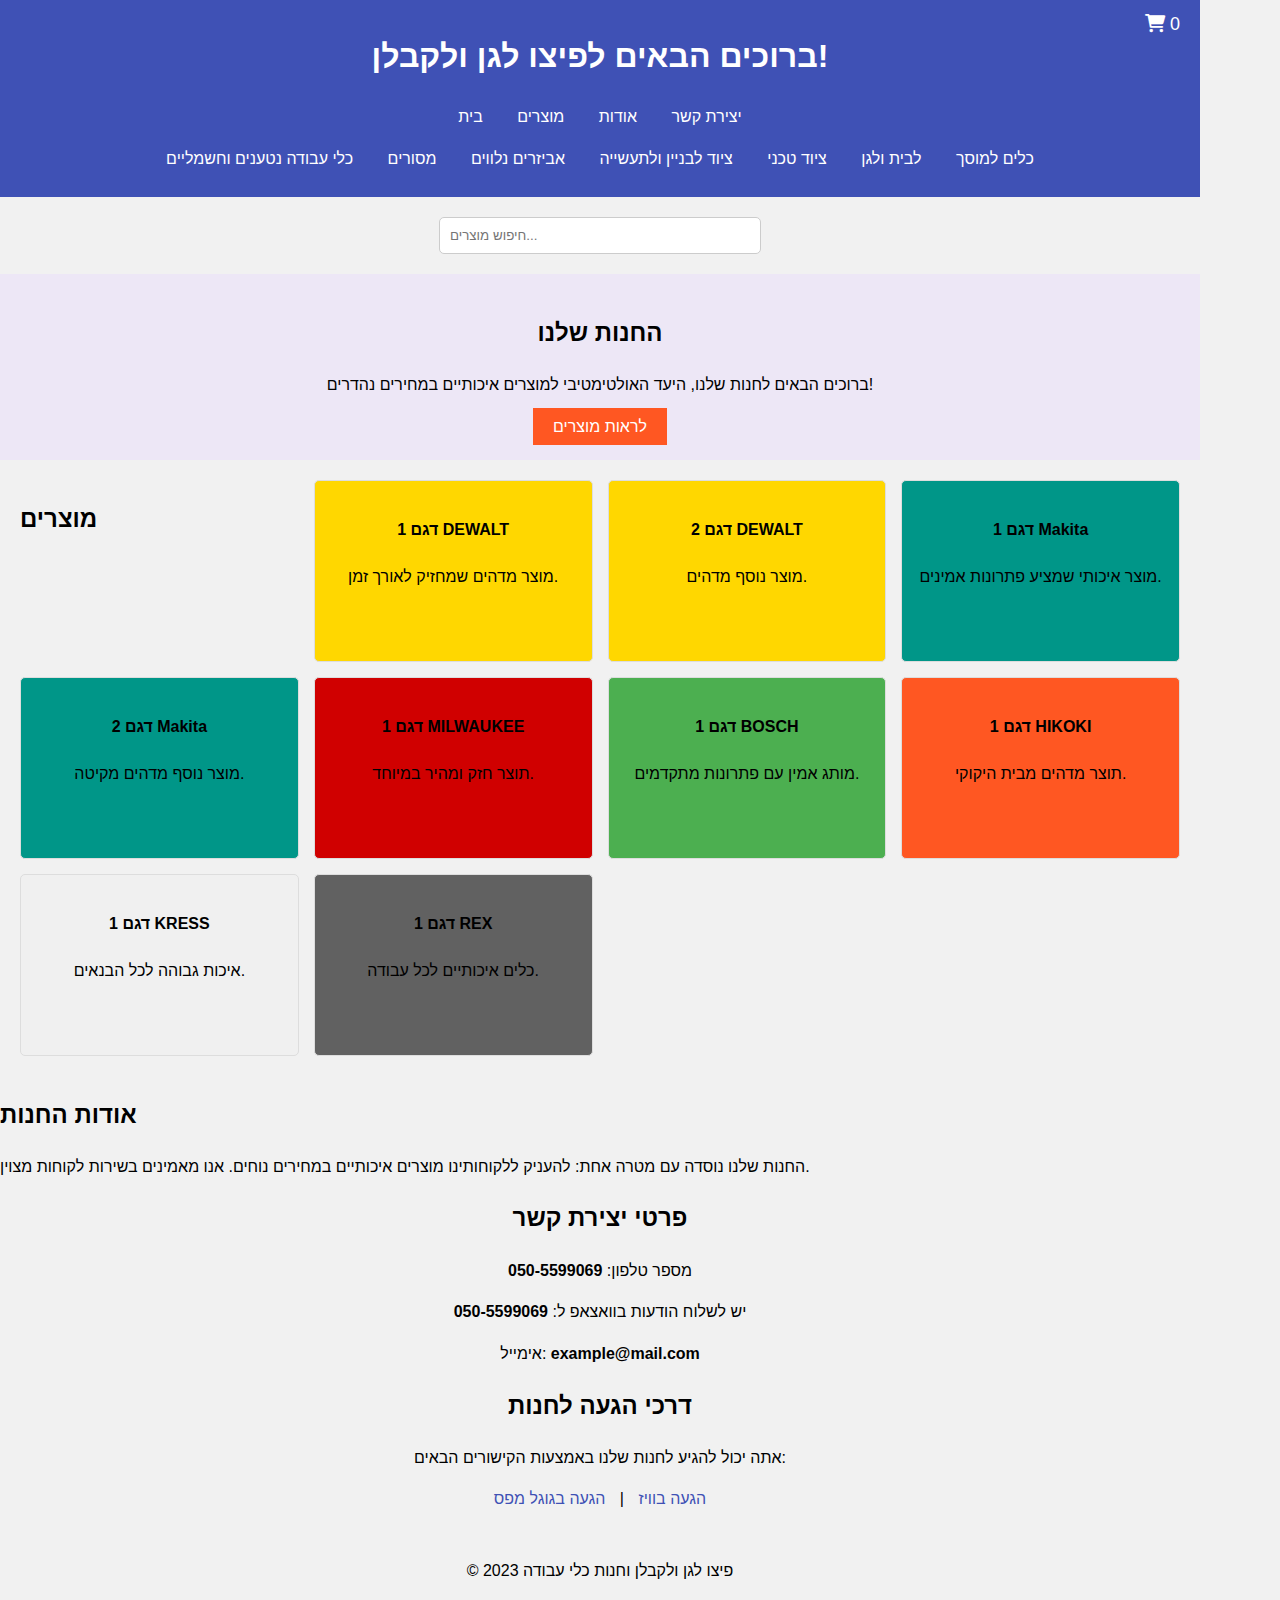
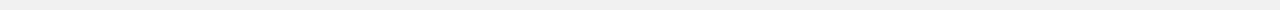
==== index.html @ a5f1314d "Update index.html" ====
<!DOCTYPE html>
<html lang="he">
<head>
    <meta charset="UTF-8">
    <meta http-equiv="X-UA-Compatible" content="IE=edge">
    <meta name="viewport" content="width=device-width, initial-scale=1.0">
    <title>חנות כלי עבודה ופיצו לגן ולקבלן</title>
    <link rel="stylesheet" href="https://cdnjs.cloudflare.com/ajax/libs/font-awesome/6.0.0-beta3/css/all.min.css"> 
    <style>
        body {
            font-family: Arial, sans-serif;
            line-height: 1.6;
            margin: 0;
            padding: 0;
            display: flex;
            flex-direction: column;
            justify-content: center; 
            background-color: #f1f1f1; 
        }

        #container {
            max-width: 1200px; 
            width: 100%;
        }

        header {
            background: #3F51B5; 
            color: white;
            padding: 10px 0;
            text-align: center;
            position: relative; 
        }

        .cart {
            position: absolute; 
            right: 20px; 
            top: 10px; 
            color: white;
        }

        .cart a {
            color: white;
            text-decoration: none;
            font-size: 18px; /* גודל הטקסט */
        }

        nav ul {
            list-style: none;
            padding: 0;
            text-align: center;
        }

        nav ul li {
            display: inline;
            margin: 0 15px;
        }

        nav a {
            color: white;
            text-decoration: none;
        }

        .hero {
            background: #EDE7F6; 
            padding: 20px 0;
            text-align: center;
        }

        .btn {
            background: #FF5722; 
            color: white;
            padding: 10px 20px;
            border: none;
            cursor: pointer;
            text-decoration: none;
        }

        .btn:hover {
            background: #FF8A65; 
        }

        #search {
            margin: 20px 0;
            text-align: center;
        }

        #search input {
            padding: 10px;
            width: 300px;
            border: 1px solid #ccc;
            border-radius: 5px;
        }

        #products {
            display: grid;
            grid-template-columns: repeat(auto-fill, minmax(250px, 1fr));
            gap: 15px; 
            padding: 20px; 
        }

        .product {
            border: 1px solid #DDD;
            border-radius: 5px;
            padding: 15px;
            text-align: center;
            transition: transform 0.3s;
            cursor: pointer; 
            height: 150px; /* גובה קבוע לחלוניות */
            background-color: #FFFFFF; /* צבע רקע חלונית */
        }

        /* צבעי רקע מותאמים לכל מותג */
        .brand-dewalt { background-color: #FFD700; }
        .brand-makita { background-color: #009688; }
        .brand-milwaukee { background-color: #D00000; }
        .brand-bosch { background-color: #4CAF50; }
        .brand-hikoki { background-color: #FF5722; }
        .brand-kress { background-color: #F0F0F0; }
        .brand-rex { background-color: #616161; }

        .product:hover {
            transform: scale(1.05); /* אפקט צמיחה */
        }

        footer {
            text-align: center;
            padding: 10px 0;
        }

        .contact-info {
            margin: 20px 0;
            text-align: center;
        }

        .directions {
            margin: 20px 0;
            text-align: center;
        }

        .directions a {
            color: #3F51B5; /* צבע קישור */
            text-decoration: none;
            margin: 0 10px;
        }

        .directions a:hover {
            text-decoration: underline; /* קו תחתון בעת ריחוף */
        }
    </style>
</head>
<body>
    <div id="container">
        <header>
            <h1>ברוכים הבאים לפיצו לגן ולקבלן!</h1>
            <div class="cart">
                <a href="#cart">
                    <i class="fas fa-shopping-cart"></i>
                    <span id="cart-count">0</span> <!-- מספר הפריטים בסל -->
                </a>
            </div>
            <nav>
                <ul>
                    <li><a href="#home">בית</a></li>
                    <li><a href="#products">מוצרים</a></li>
                    <li><a href="#about">אודות</a></li>
                    <li><a href="#contact">יצירת קשר</a></li>
                </ul>
            </nav>
            <nav>
                <ul>
                    <li><a href="#tools">כלי עבודה נטענים וחשמליים</a></li>
                    <li><a href="#saws">מסורים</a></li>
                    <li><a href="#accessories">אביזרים נלווים</a></li>
                    <li><a href="#construction">ציוד לבניין ולתעשייה</a></li>
                    <li><a href="#technical-equipment">ציוד טכני</a></li>
                    <li><a href="#home-garden">לבית ולגן</a></li>
                    <li><a href="#movers-tools">כלים למוסך</a></li>
                </ul>
            </nav>
        </header>
        
        <main>
            <section id="search">
                <input type="text" placeholder="חיפוש מוצרים...">
            </section>

            <section id="home" class="hero">
                <div class="hero-content">
                    <h2>החנות שלנו</h2>
                    <p>ברוכים הבאים לחנות שלנו, היעד האולטימטיבי למוצרים איכותיים במחירים נהדרים!</p>
                    <a href="#products" class="btn">לראות מוצרים</a>
                </div>
            </section>

            <section id="products">
                <h2>מוצרים</h2>

                <div class="product brand-dewalt">
                    <h4>דגם 1 DEWALT</h4>
                    <p>מוצר מדהים שמחזיק לאורך זמן.</p>
                </div>
                <div class="product brand-dewalt">
                    <h4>דגם 2 DEWALT</h4>
                    <p>מוצר נוסף מדהים.</p>
                </div>
                <div class="product brand-makita">
                    <h4>דגם 1 Makita</h4>
                    <p>מוצר איכותי שמציע פתרונות אמינים.</p>
                </div>
                <div class="product brand-makita">
                    <h4>דגם 2 Makita</h4>
                    <p>מוצר נוסף מדהים מקיטה.</p>
                </div>
                <div class="product brand-milwaukee">
                    <h4>דגם 1 MILWAUKEE</h4>
                    <p>תוצר חזק ומהיר במיוחד.</p>
                </div>
                <div class="product brand-bosch">
                    <h4>דגם 1 BOSCH</h4>
                    <p>מותג אמין עם פתרונות מתקדמים.</p>
                </div>
                <div class="product brand-hikoki">
                    <h4>דגם 1 HIKOKI</h4>
                    <p>תוצר מדהים מבית היקוקי.</p>
                </div>
                <div class="product brand-kress">
                    <h4>דגם 1 KRESS</h4>
                    <p>איכות גבוהה לכל הבנאים.</p>
                </div>
                <div class="product brand-rex">
                    <h4>דגם 1 REX</h4>
                    <p>כלים איכותיים לכל עבודה.</p>
                </div>
            </section>

            <section id="about">
                <h2>אודות החנות</h2>
                <p>החנות שלנו נוסדה עם מטרה אחת: להעניק ללקוחותינו מוצרים איכותיים במחירים נוחים. אנו מאמינים בשירות לקוחות מצוין.</p>
            </section>

            <section id="contact" class="contact-info">
                <h2>פרטי יצירת קשר</h2>
                <p>מספר טלפון: <strong>050-5599069</strong></p>
                <p>יש לשלוח הודעות בוואצאפ ל: <strong>050-5599069</strong></p>
                <p>אימייל: <strong>example@mail.com</strong></p>
            </section>

            <section class="directions">
                <h2>דרכי הגעה לחנות</h2>
                <p>אתה יכול להגיע לחנות שלנו באמצעות הקישורים הבאים:</p>
                <a href="https://waze.com/ul?ll=32.0945,34.8040&navigate=yes" target="_blank">הגעה בוויז</a>
                |
                <a href="https://www.google.com/maps?q=32.0945,34.8040" target="_blank">הגעה בגוגל מפס</a>
            </section>

        </main>

        <footer>
            <p>© 2023 פיצו לגן ולקבלן וחנות כלי עבודה</p>
        </footer>
    </div>

    <script>
        function openProduct(url) {
            window.open(url, '_blank'); // פותח חלון חדש
        }
    </script>
</body>
</html>
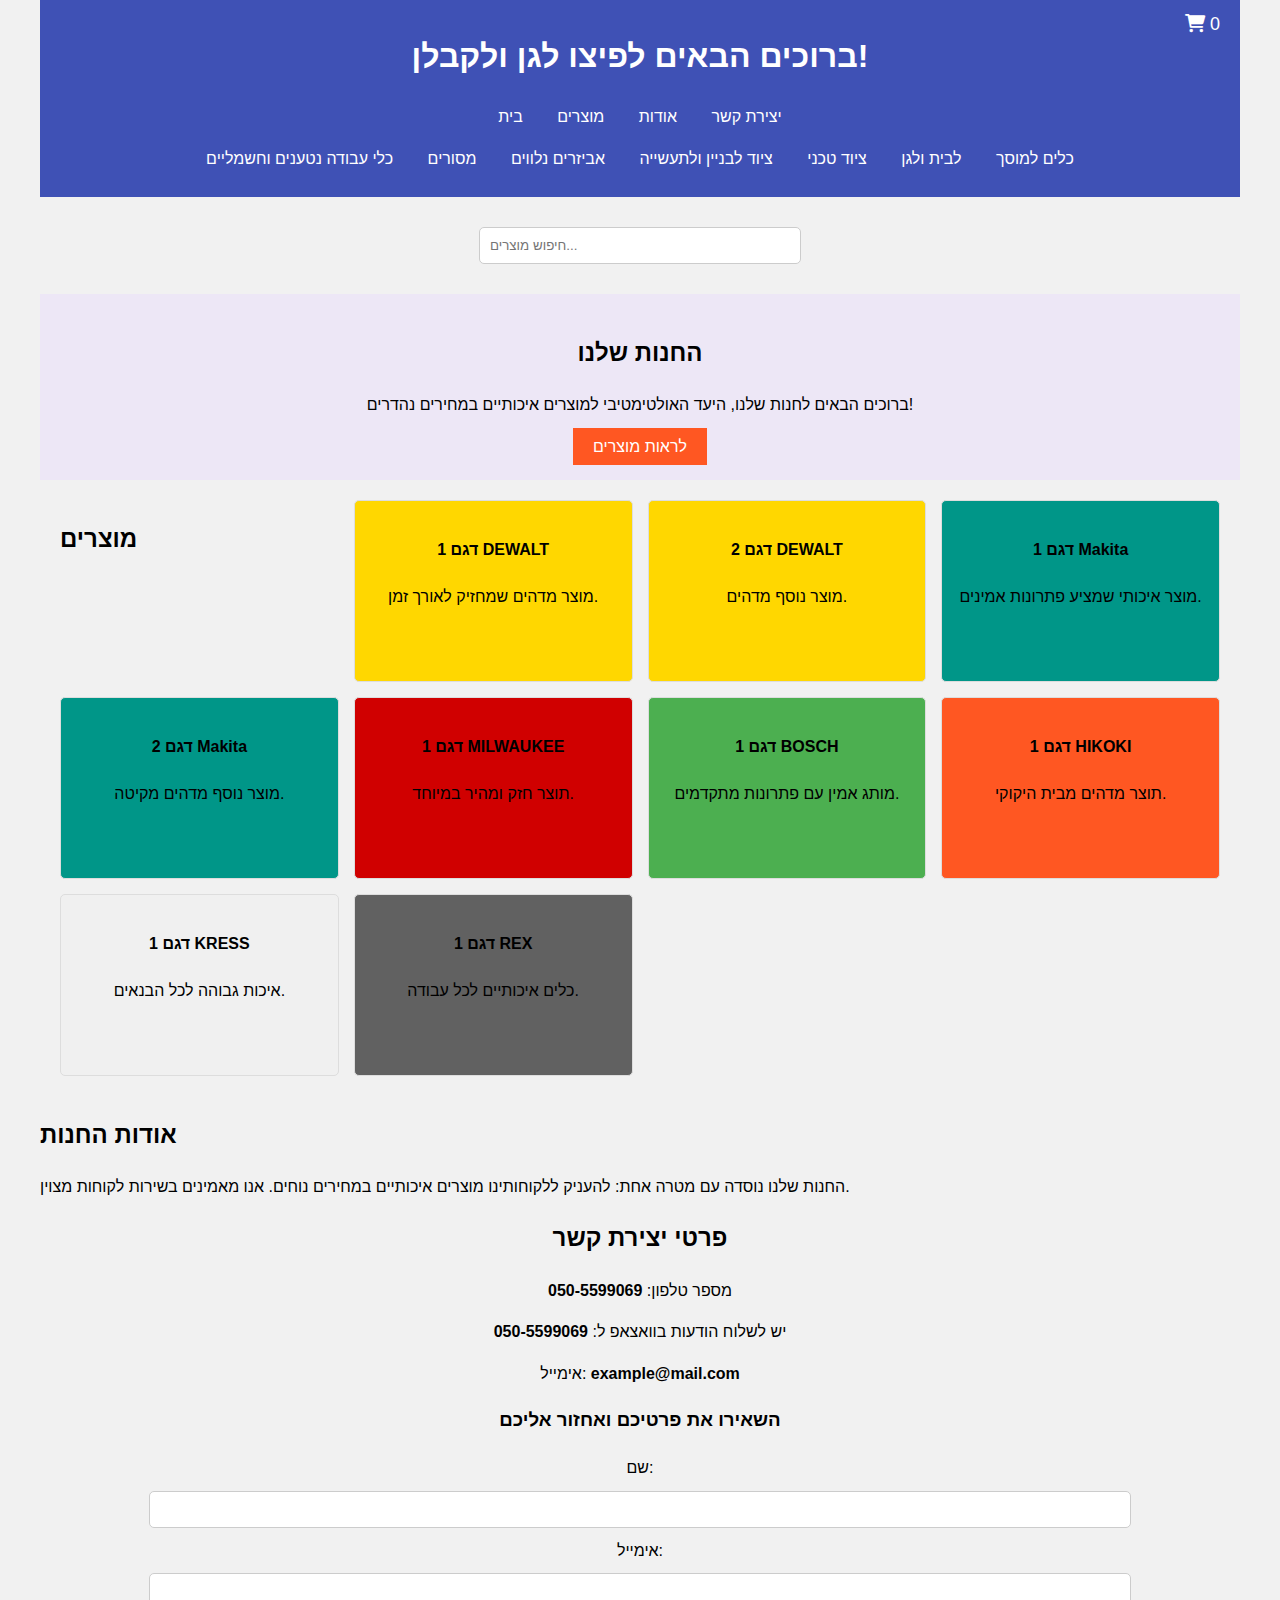
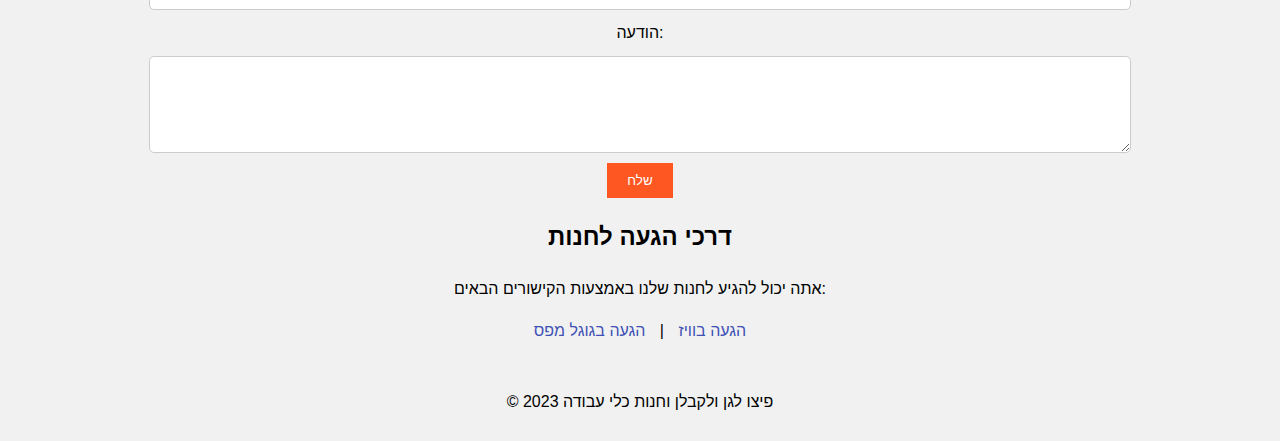
==== commit dad83162: "Update index.html" ====
--- a/index.html
+++ b/index.html
@@ -5,7 +5,7 @@
     <meta http-equiv="X-UA-Compatible" content="IE=edge">
     <meta name="viewport" content="width=device-width, initial-scale=1.0">
     <title>חנות כלי עבודה ופיצו לגן ולקבלן</title>
-    <link rel="stylesheet" href="https://cdnjs.cloudflare.com/ajax/libs/font-awesome/6.0.0-beta3/css/all.min.css"> 
+    <link rel="stylesheet" href="https://cdnjs.cloudflare.com/ajax/libs/font-awesome/6.0.0-beta3/css/all.min.css">
     <style>
         body {
             font-family: Arial, sans-serif;
@@ -14,7 +14,8 @@
             padding: 0;
             display: flex;
             flex-direction: column;
-            justify-content: center; 
+            justify-content: center;
+            align-items: center;
             background-color: #f1f1f1; 
         }
 
@@ -145,6 +146,23 @@
 
         .directions a:hover {
             text-decoration: underline; /* קו תחתון בעת ריחוף */
+        }
+
+        /* מעצב את הטופס */
+        form {
+            margin-top: 20px;
+            text-align: left; /* טקסט בימין */
+            display: flex;
+            flex-direction: column;
+            align-items: center; 
+        }
+
+        input, textarea {
+            width: 80%;
+            padding: 10px;
+            margin: 10px 0;
+            border: 1px solid #ccc;
+            border-radius: 5px;
         }
     </style>
 </head>
@@ -194,7 +212,6 @@
 
             <section id="products">
                 <h2>מוצרים</h2>
-
                 <div class="product brand-dewalt">
                     <h4>דגם 1 DEWALT</h4>
                     <p>מוצר מדהים שמחזיק לאורך זמן.</p>
@@ -243,6 +260,20 @@
                 <p>מספר טלפון: <strong>050-5599069</strong></p>
                 <p>יש לשלוח הודעות בוואצאפ ל: <strong>050-5599069</strong></p>
                 <p>אימייל: <strong>example@mail.com</strong></p>
+                
+                <h3>השאירו את פרטיכם ואחזור אליכם</h3>
+                <form id="contact-form" method="POST" action="your-backend-script.php">
+                    <label for="name">שם:</label>
+                    <input type="text" id="name" name="name" required>
+
+                    <label for="email">אימייל:</label>
+                    <input type="email" id="email" name="email" required>
+
+                    <label for="message">הודעה:</label>
+                    <textarea id="message" name="message" rows="5" required></textarea>
+
+                    <button type="submit" class="btn">שלח</button>
+                </form>
             </section>
 
             <section class="directions">
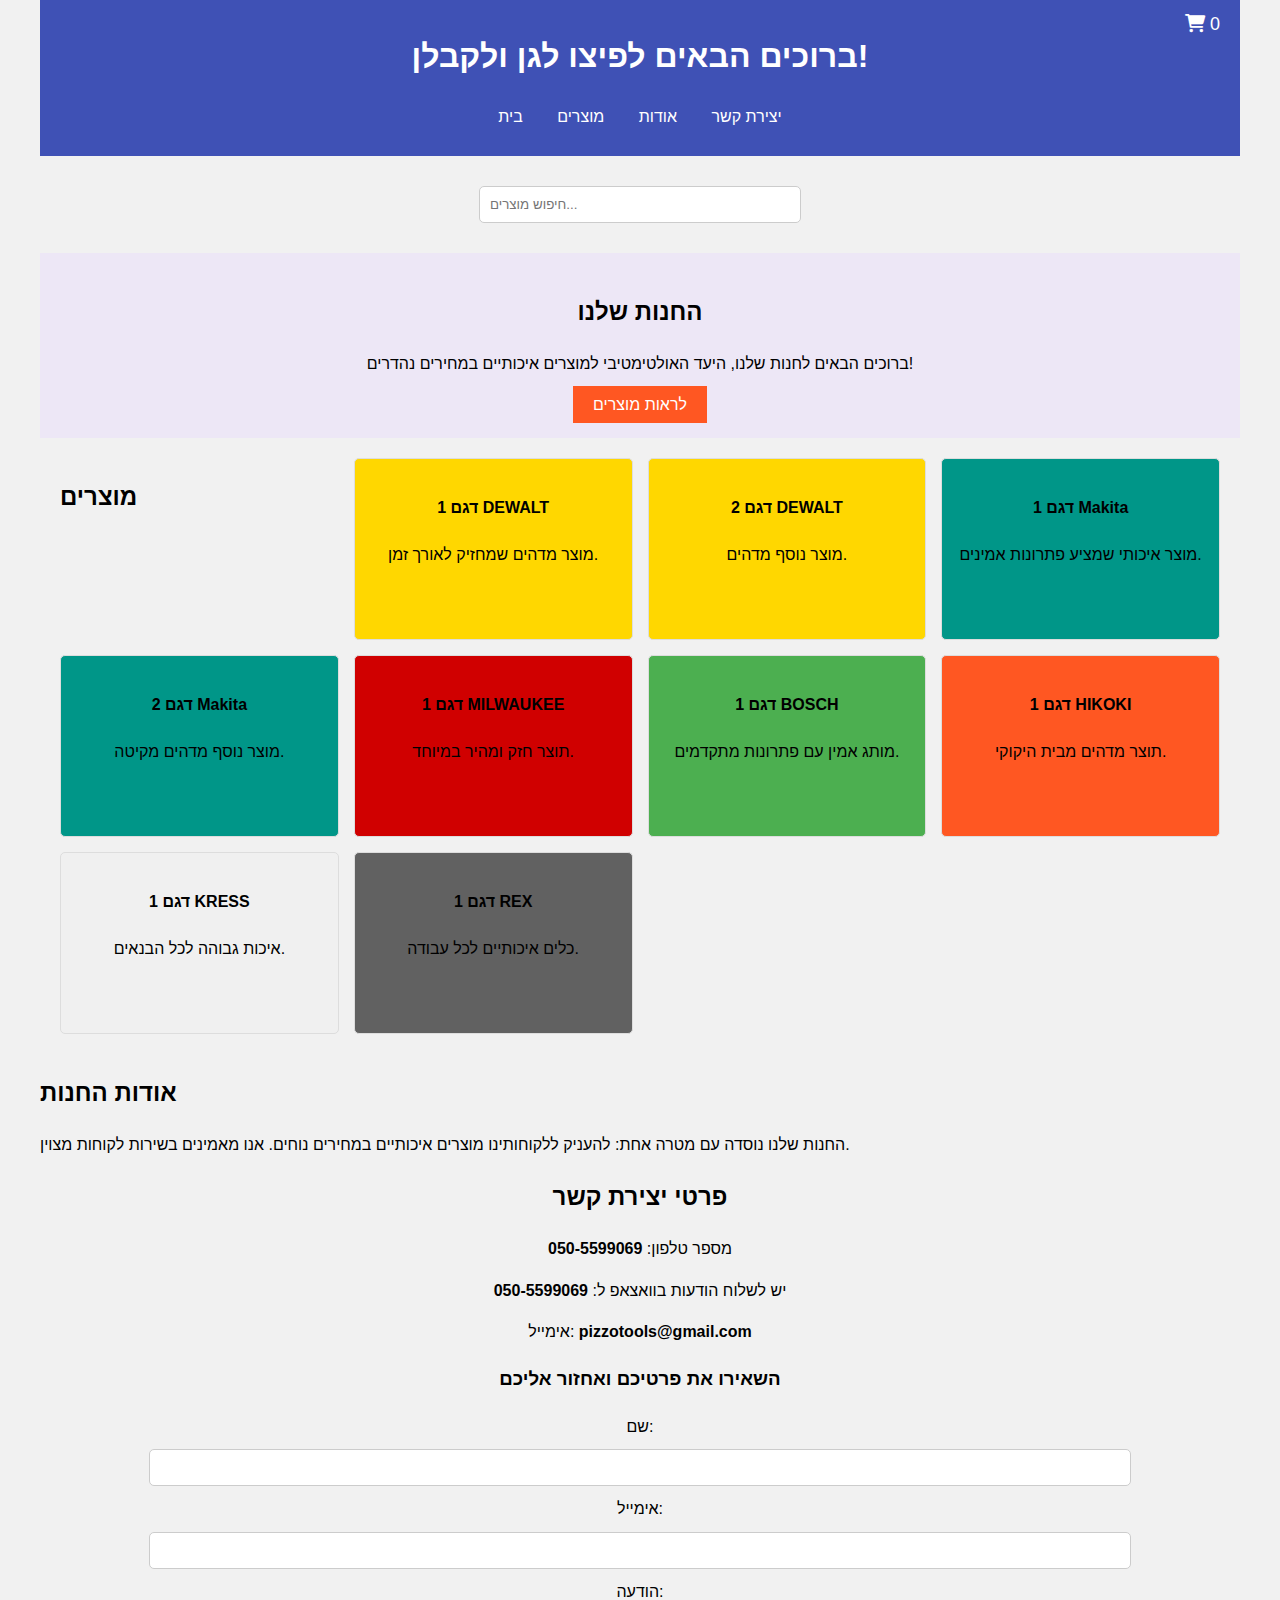
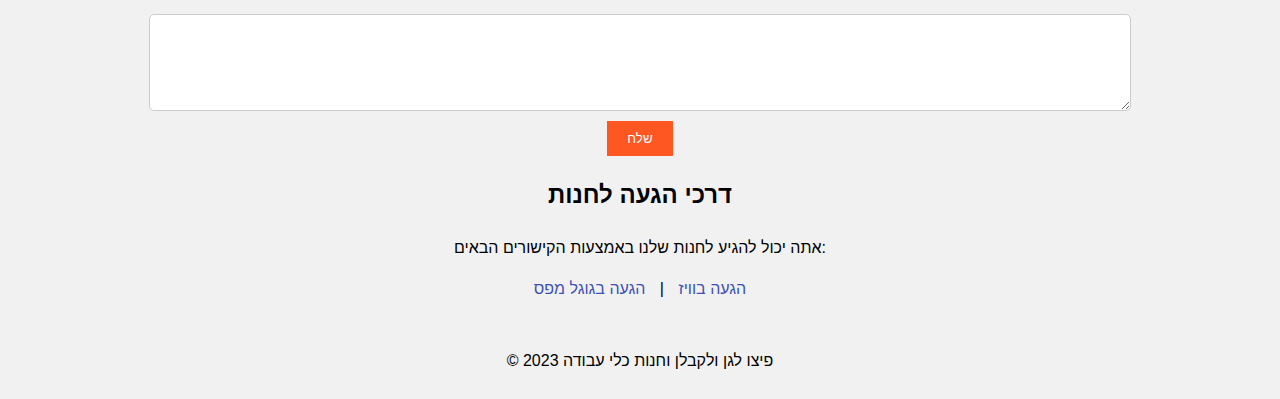
==== commit 88d1994c: "Update index.html" ====
--- a/index.html
+++ b/index.html
@@ -15,7 +15,7 @@
             display: flex;
             flex-direction: column;
             justify-content: center;
-            align-items: center;
+            align-items: center; 
             background-color: #f1f1f1; 
         }
 
@@ -184,17 +184,6 @@
                     <li><a href="#contact">יצירת קשר</a></li>
                 </ul>
             </nav>
-            <nav>
-                <ul>
-                    <li><a href="#tools">כלי עבודה נטענים וחשמליים</a></li>
-                    <li><a href="#saws">מסורים</a></li>
-                    <li><a href="#accessories">אביזרים נלווים</a></li>
-                    <li><a href="#construction">ציוד לבניין ולתעשייה</a></li>
-                    <li><a href="#technical-equipment">ציוד טכני</a></li>
-                    <li><a href="#home-garden">לבית ולגן</a></li>
-                    <li><a href="#movers-tools">כלים למוסך</a></li>
-                </ul>
-            </nav>
         </header>
         
         <main>
@@ -259,8 +248,8 @@
                 <h2>פרטי יצירת קשר</h2>
                 <p>מספר טלפון: <strong>050-5599069</strong></p>
                 <p>יש לשלוח הודעות בוואצאפ ל: <strong>050-5599069</strong></p>
-                <p>אימייל: <strong>example@mail.com</strong></p>
-                
+                <p>אימייל: <strong>pizzotools@gmail.com</strong></p> <!-- עדכון האימייל כאן -->
+
                 <h3>השאירו את פרטיכם ואחזור אליכם</h3>
                 <form id="contact-form" method="POST" action="your-backend-script.php">
                     <label for="name">שם:</label>
@@ -275,7 +264,7 @@
                     <button type="submit" class="btn">שלח</button>
                 </form>
             </section>
-
+            
             <section class="directions">
                 <h2>דרכי הגעה לחנות</h2>
                 <p>אתה יכול להגיע לחנות שלנו באמצעות הקישורים הבאים:</p>
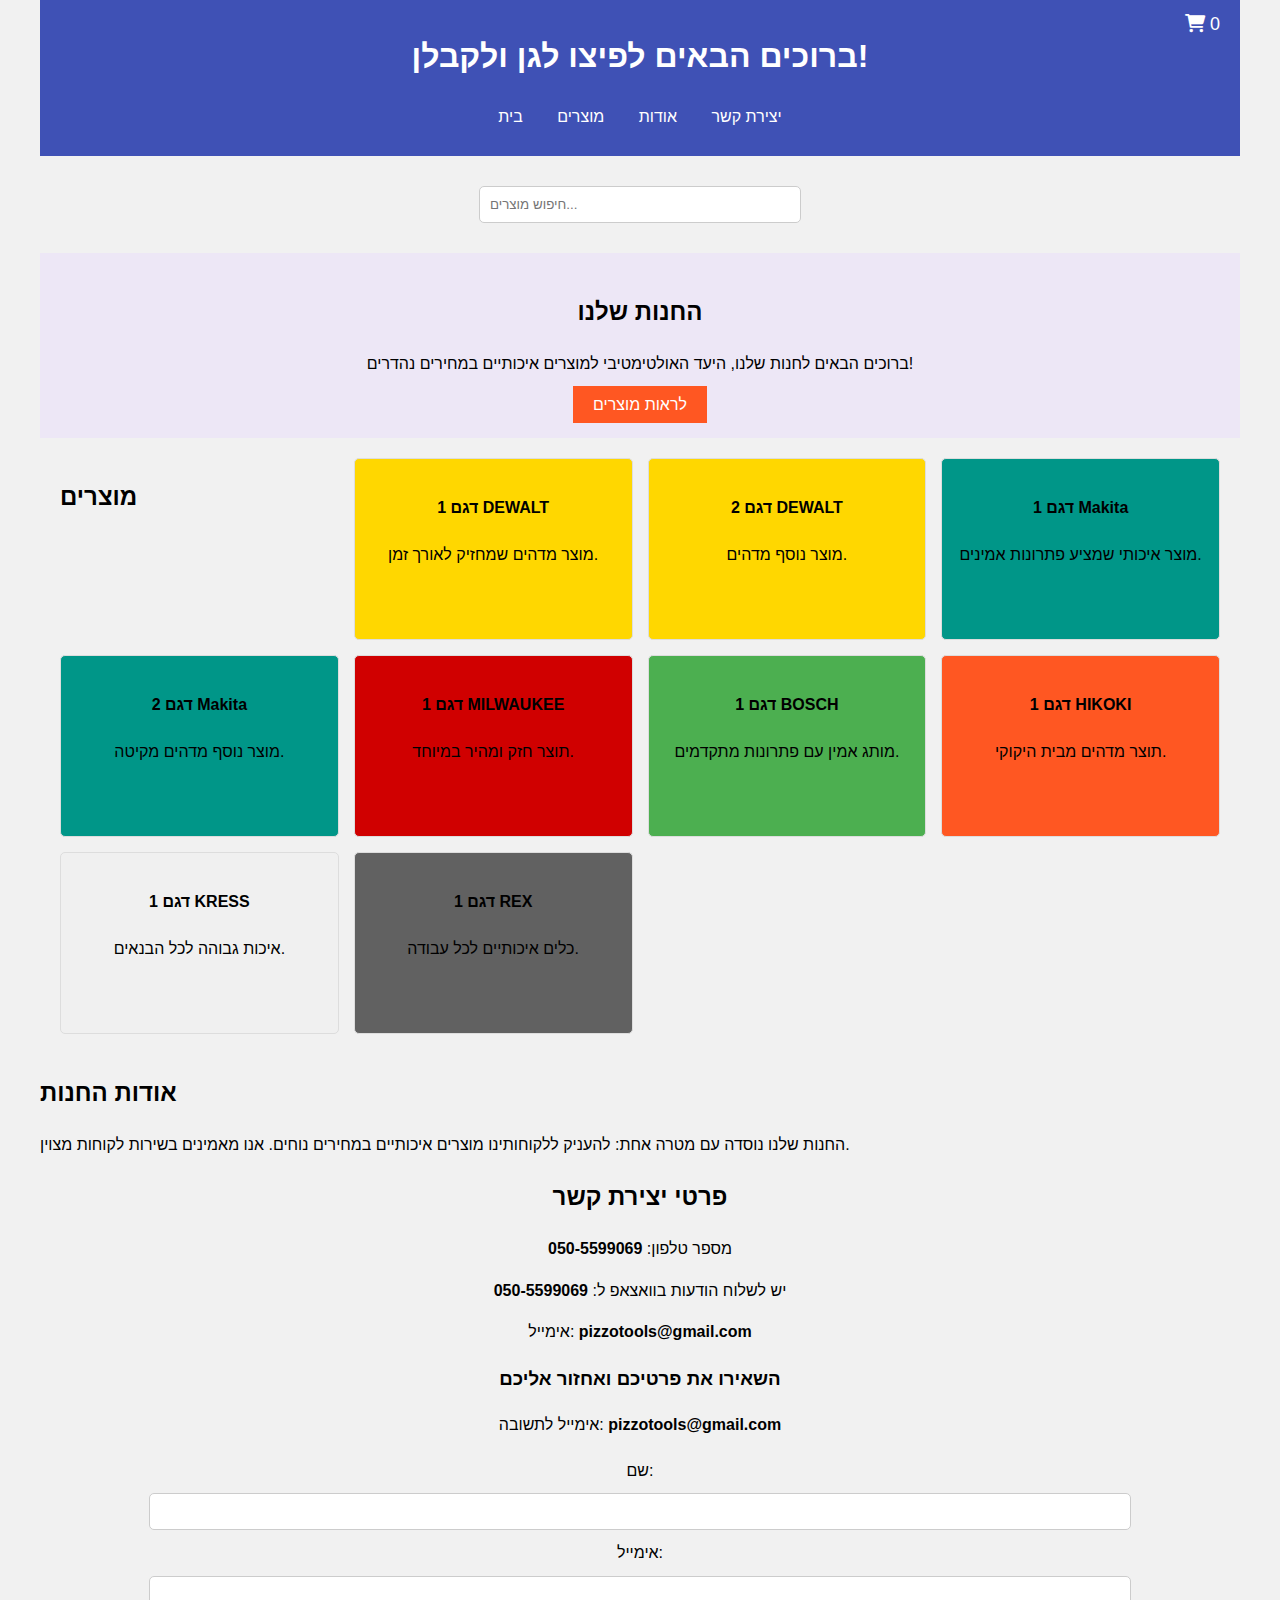
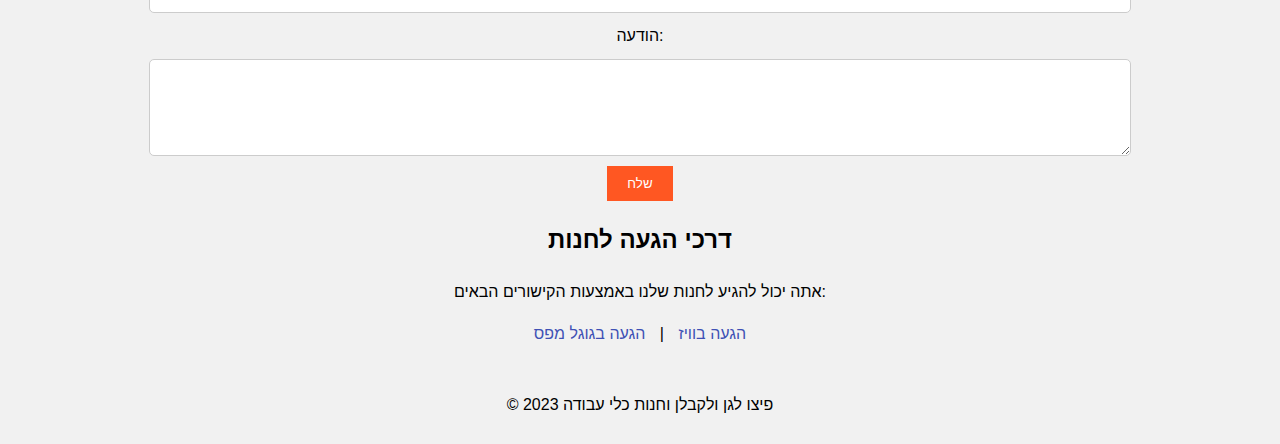
==== commit 0cda1f3e: "Update index.html" ====
--- a/index.html
+++ b/index.html
@@ -251,6 +251,7 @@
                 <p>אימייל: <strong>pizzotools@gmail.com</strong></p> <!-- עדכון האימייל כאן -->
 
                 <h3>השאירו את פרטיכם ואחזור אליכם</h3>
+                <p>אימייל לתשובה: <strong>pizzotools@gmail.com</strong></p> <!-- הוספת מייל זה כאן -->
                 <form id="contact-form" method="POST" action="your-backend-script.php">
                     <label for="name">שם:</label>
                     <input type="text" id="name" name="name" required>
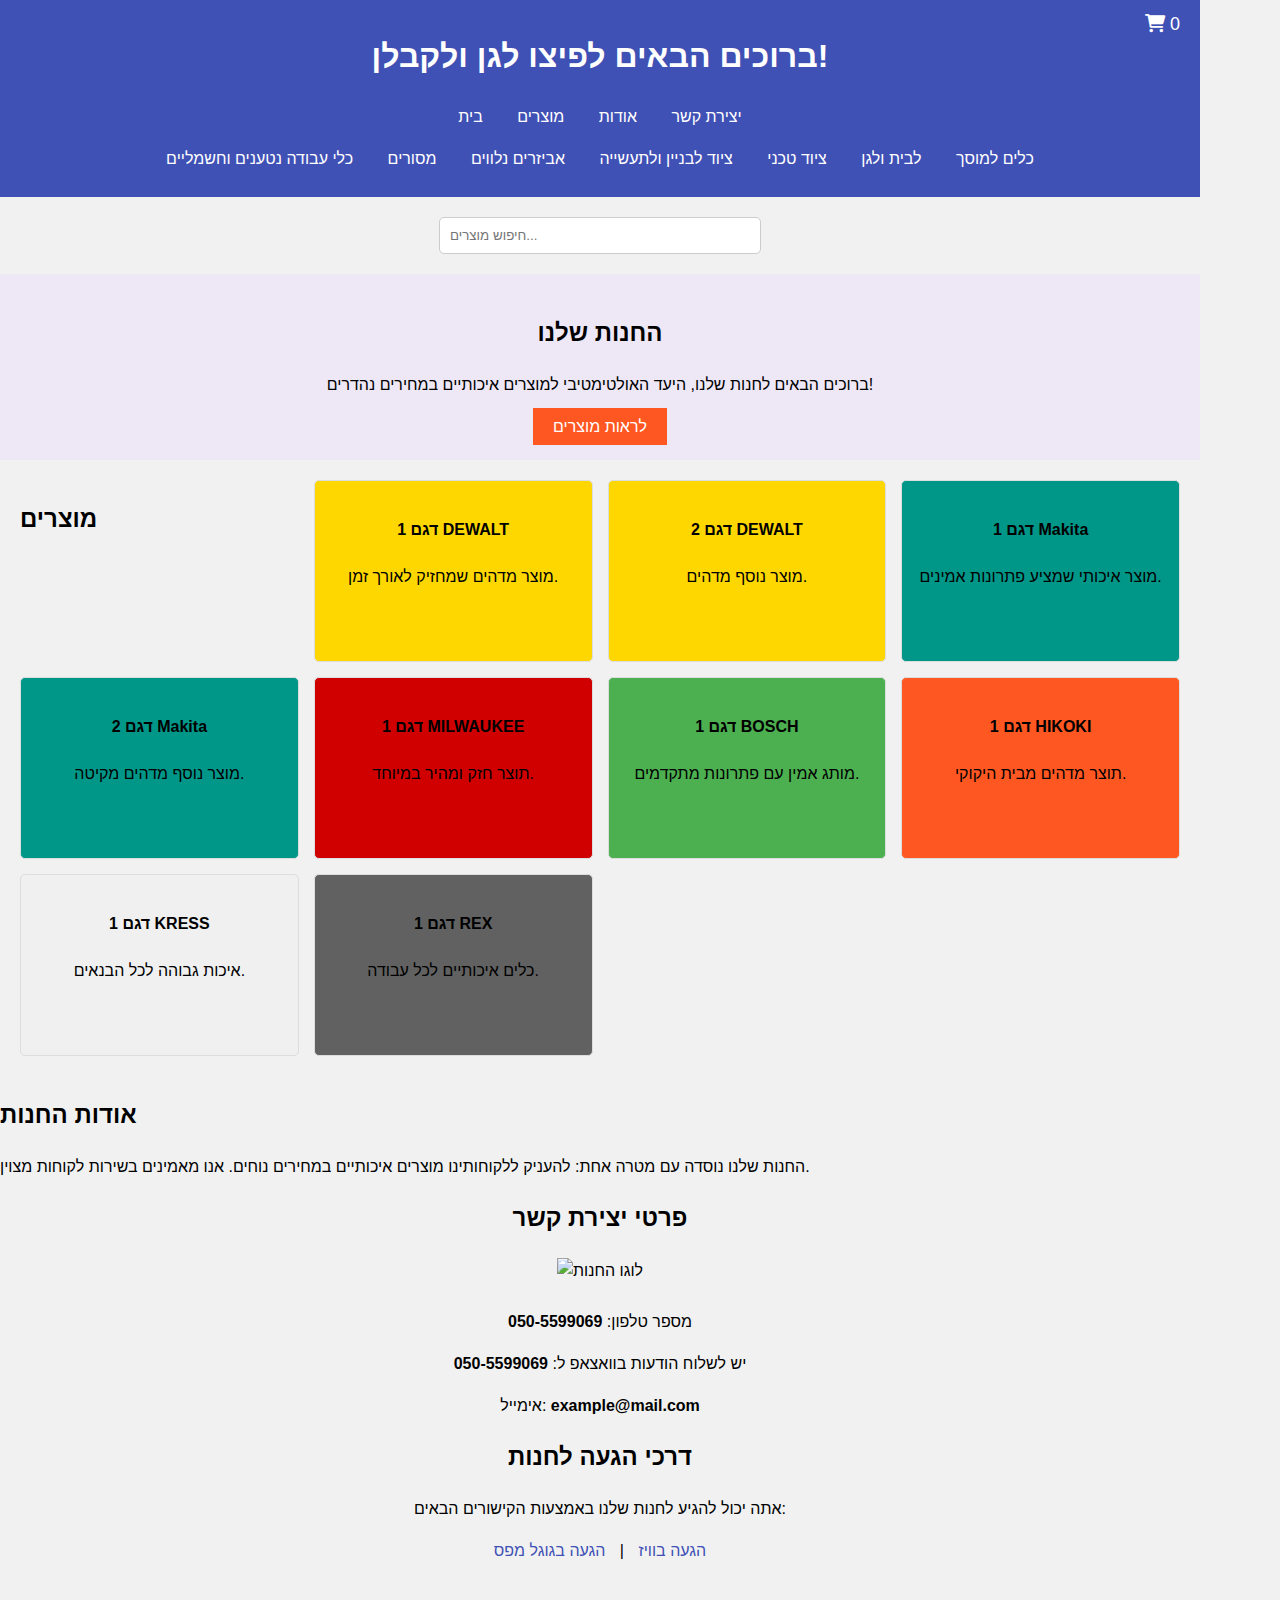
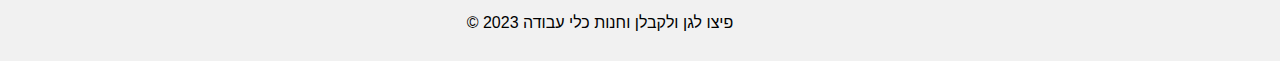
==== commit 931eea31: "Update index.html" ====
--- a/index.html
+++ b/index.html
@@ -5,7 +5,7 @@
     <meta http-equiv="X-UA-Compatible" content="IE=edge">
     <meta name="viewport" content="width=device-width, initial-scale=1.0">
     <title>חנות כלי עבודה ופיצו לגן ולקבלן</title>
-    <link rel="stylesheet" href="https://cdnjs.cloudflare.com/ajax/libs/font-awesome/6.0.0-beta3/css/all.min.css">
+    <link rel="stylesheet" href="https://cdnjs.cloudflare.com/ajax/libs/font-awesome/6.0.0-beta3/css/all.min.css"> 
     <style>
         body {
             font-family: Arial, sans-serif;
@@ -14,8 +14,7 @@
             padding: 0;
             display: flex;
             flex-direction: column;
-            justify-content: center;
-            align-items: center; 
+            justify-content: center; 
             background-color: #f1f1f1; 
         }
 
@@ -42,7 +41,7 @@
         .cart a {
             color: white;
             text-decoration: none;
-            font-size: 18px; /* גודל הטקסט */
+            font-size: 18px; 
         }
 
         nav ul {
@@ -106,8 +105,8 @@
             text-align: center;
             transition: transform 0.3s;
             cursor: pointer; 
-            height: 150px; /* גובה קבוע לחלוניות */
-            background-color: #FFFFFF; /* צבע רקע חלונית */
+            height: 150px; 
+            background-color: #FFFFFF; 
         }
 
         /* צבעי רקע מותאמים לכל מותג */
@@ -120,7 +119,7 @@
         .brand-rex { background-color: #616161; }
 
         .product:hover {
-            transform: scale(1.05); /* אפקט צמיחה */
+            transform: scale(1.05); 
         }
 
         footer {
@@ -139,30 +138,13 @@
         }
 
         .directions a {
-            color: #3F51B5; /* צבע קישור */
+            color: #3F51B5; 
             text-decoration: none;
             margin: 0 10px;
         }
 
         .directions a:hover {
-            text-decoration: underline; /* קו תחתון בעת ריחוף */
-        }
-
-        /* מעצב את הטופס */
-        form {
-            margin-top: 20px;
-            text-align: left; /* טקסט בימין */
-            display: flex;
-            flex-direction: column;
-            align-items: center; 
-        }
-
-        input, textarea {
-            width: 80%;
-            padding: 10px;
-            margin: 10px 0;
-            border: 1px solid #ccc;
-            border-radius: 5px;
+            text-decoration: underline; 
         }
     </style>
 </head>
@@ -173,7 +155,7 @@
             <div class="cart">
                 <a href="#cart">
                     <i class="fas fa-shopping-cart"></i>
-                    <span id="cart-count">0</span> <!-- מספר הפריטים בסל -->
+                    <span id="cart-count">0</span> 
                 </a>
             </div>
             <nav>
@@ -184,6 +166,17 @@
                     <li><a href="#contact">יצירת קשר</a></li>
                 </ul>
             </nav>
+            <nav>
+                <ul>
+                    <li><a href="#tools">כלי עבודה נטענים וחשמליים</a></li>
+                    <li><a href="#saws">מסורים</a></li>
+                    <li><a href="#accessories">אביזרים נלווים</a></li>
+                    <li><a href="#construction">ציוד לבניין ולתעשייה</a></li>
+                    <li><a href="#technical-equipment">ציוד טכני</a></li>
+                    <li><a href="#home-garden">לבית ולגן</a></li>
+                    <li><a href="#movers-tools">כלים למוסך</a></li>
+                </ul>
+            </nav>
         </header>
         
         <main>
@@ -246,26 +239,12 @@
 
             <section id="contact" class="contact-info">
                 <h2>פרטי יצירת קשר</h2>
+                <img src="logo.png" alt="לוגו החנות" style="width: 150px; height: auto; margin-bottom: 10px;"> <!-- הוספת הלוגו -->
                 <p>מספר טלפון: <strong>050-5599069</strong></p>
                 <p>יש לשלוח הודעות בוואצאפ ל: <strong>050-5599069</strong></p>
-                <p>אימייל: <strong>pizzotools@gmail.com</strong></p> <!-- עדכון האימייל כאן -->
-
-                <h3>השאירו את פרטיכם ואחזור אליכם</h3>
-                <p>אימייל לתשובה: <strong>pizzotools@gmail.com</strong></p> <!-- הוספת מייל זה כאן -->
-                <form id="contact-form" method="POST" action="your-backend-script.php">
-                    <label for="name">שם:</label>
-                    <input type="text" id="name" name="name" required>
-
-                    <label for="email">אימייל:</label>
-                    <input type="email" id="email" name="email" required>
-
-                    <label for="message">הודעה:</label>
-                    <textarea id="message" name="message" rows="5" required></textarea>
-
-                    <button type="submit" class="btn">שלח</button>
-                </form>
-            </section>
-            
+                <p>אימייל: <strong>example@mail.com</strong></p>
+            </section>
+
             <section class="directions">
                 <h2>דרכי הגעה לחנות</h2>
                 <p>אתה יכול להגיע לחנות שלנו באמצעות הקישורים הבאים:</p>
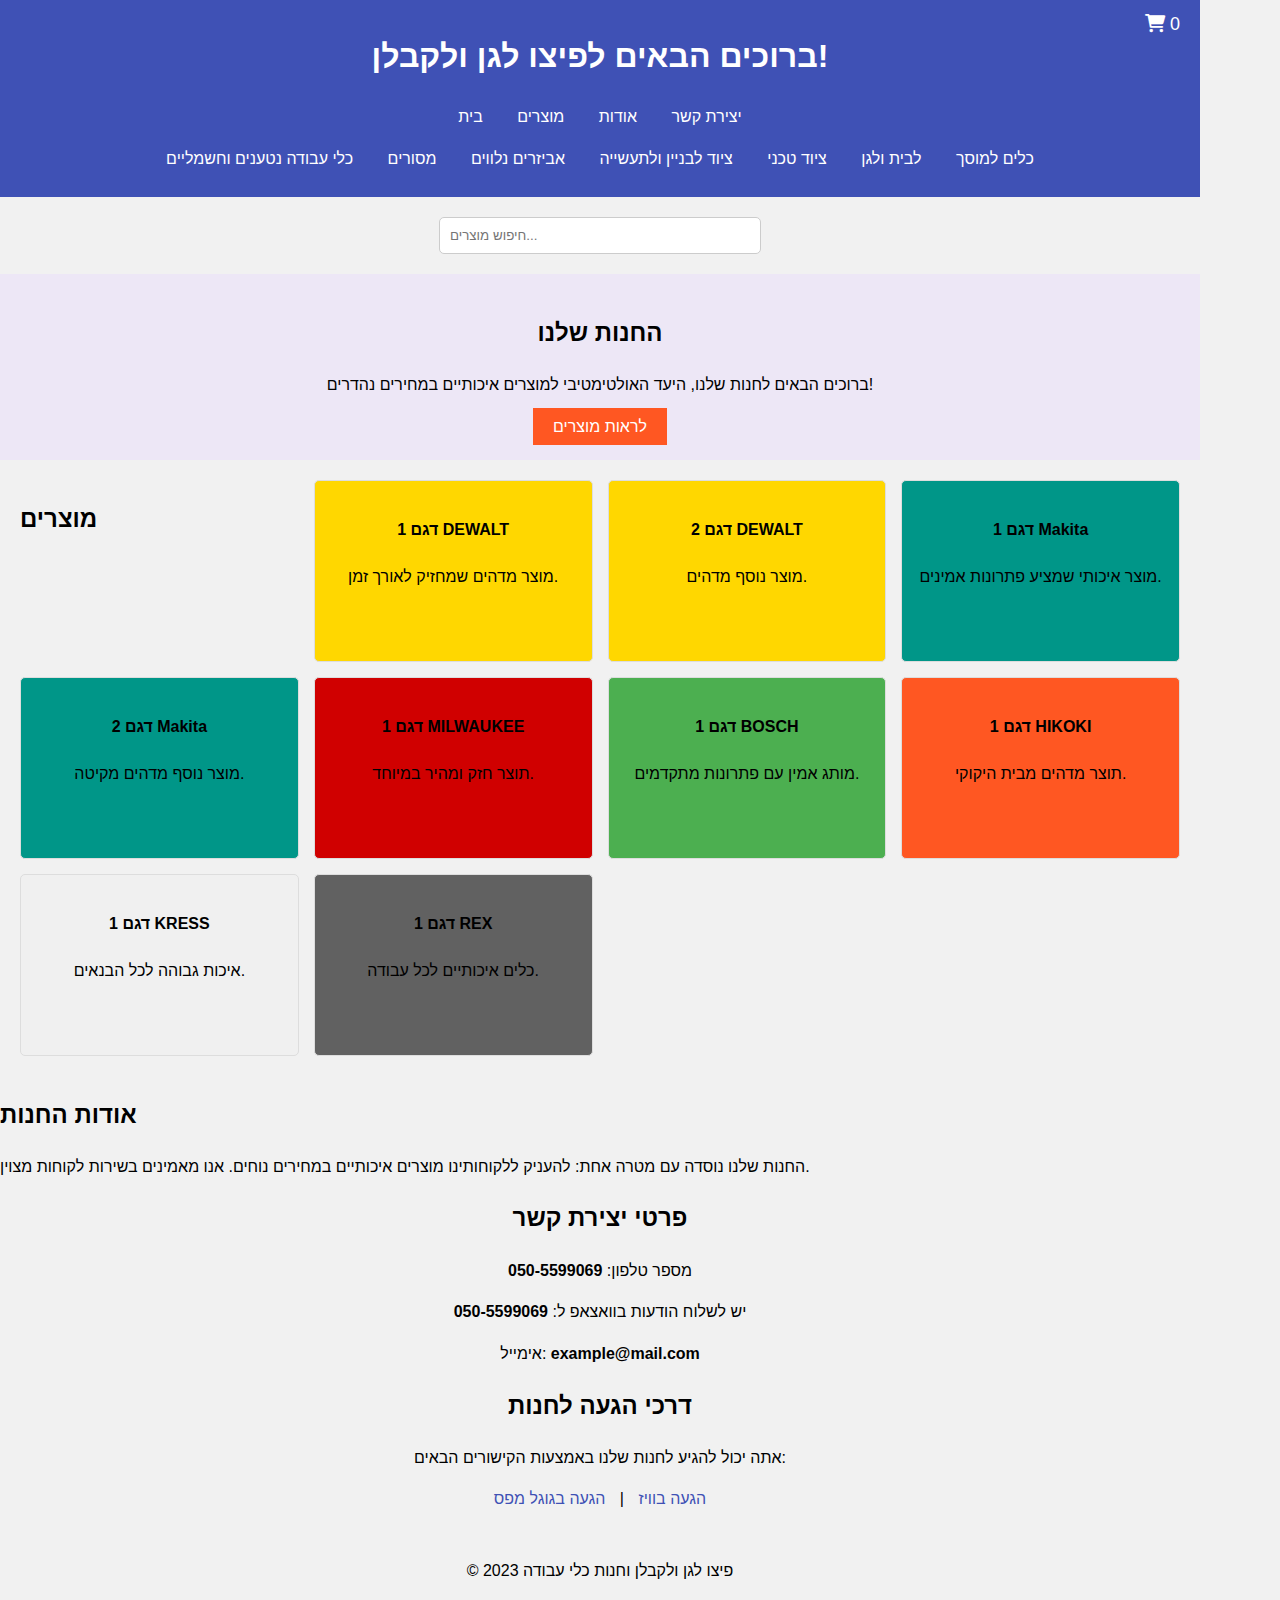
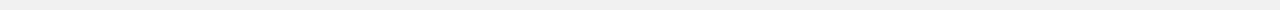
==== commit 345b5c21: "Update index.html" ====
--- a/index.html
+++ b/index.html
@@ -41,7 +41,7 @@
         .cart a {
             color: white;
             text-decoration: none;
-            font-size: 18px; 
+            font-size: 18px; /* גודל הטקסט */
         }
 
         nav ul {
@@ -105,8 +105,8 @@
             text-align: center;
             transition: transform 0.3s;
             cursor: pointer; 
-            height: 150px; 
-            background-color: #FFFFFF; 
+            height: 150px; /* גובה קבוע לחלוניות */
+            background-color: #FFFFFF; /* צבע רקע חלונית */
         }
 
         /* צבעי רקע מותאמים לכל מותג */
@@ -119,7 +119,7 @@
         .brand-rex { background-color: #616161; }
 
         .product:hover {
-            transform: scale(1.05); 
+            transform: scale(1.05); /* אפקט צמיחה */
         }
 
         footer {
@@ -138,13 +138,13 @@
         }
 
         .directions a {
-            color: #3F51B5; 
+            color: #3F51B5; /* צבע קישור */
             text-decoration: none;
             margin: 0 10px;
         }
 
         .directions a:hover {
-            text-decoration: underline; 
+            text-decoration: underline; /* קו תחתון בעת ריחוף */
         }
     </style>
 </head>
@@ -155,7 +155,7 @@
             <div class="cart">
                 <a href="#cart">
                     <i class="fas fa-shopping-cart"></i>
-                    <span id="cart-count">0</span> 
+                    <span id="cart-count">0</span> <!-- מספר הפריטים בסל -->
                 </a>
             </div>
             <nav>
@@ -194,6 +194,7 @@
 
             <section id="products">
                 <h2>מוצרים</h2>
+
                 <div class="product brand-dewalt">
                     <h4>דגם 1 DEWALT</h4>
                     <p>מוצר מדהים שמחזיק לאורך זמן.</p>
@@ -239,7 +240,6 @@
 
             <section id="contact" class="contact-info">
                 <h2>פרטי יצירת קשר</h2>
-                <img src="logo.png" alt="לוגו החנות" style="width: 150px; height: auto; margin-bottom: 10px;"> <!-- הוספת הלוגו -->
                 <p>מספר טלפון: <strong>050-5599069</strong></p>
                 <p>יש לשלוח הודעות בוואצאפ ל: <strong>050-5599069</strong></p>
                 <p>אימייל: <strong>example@mail.com</strong></p>
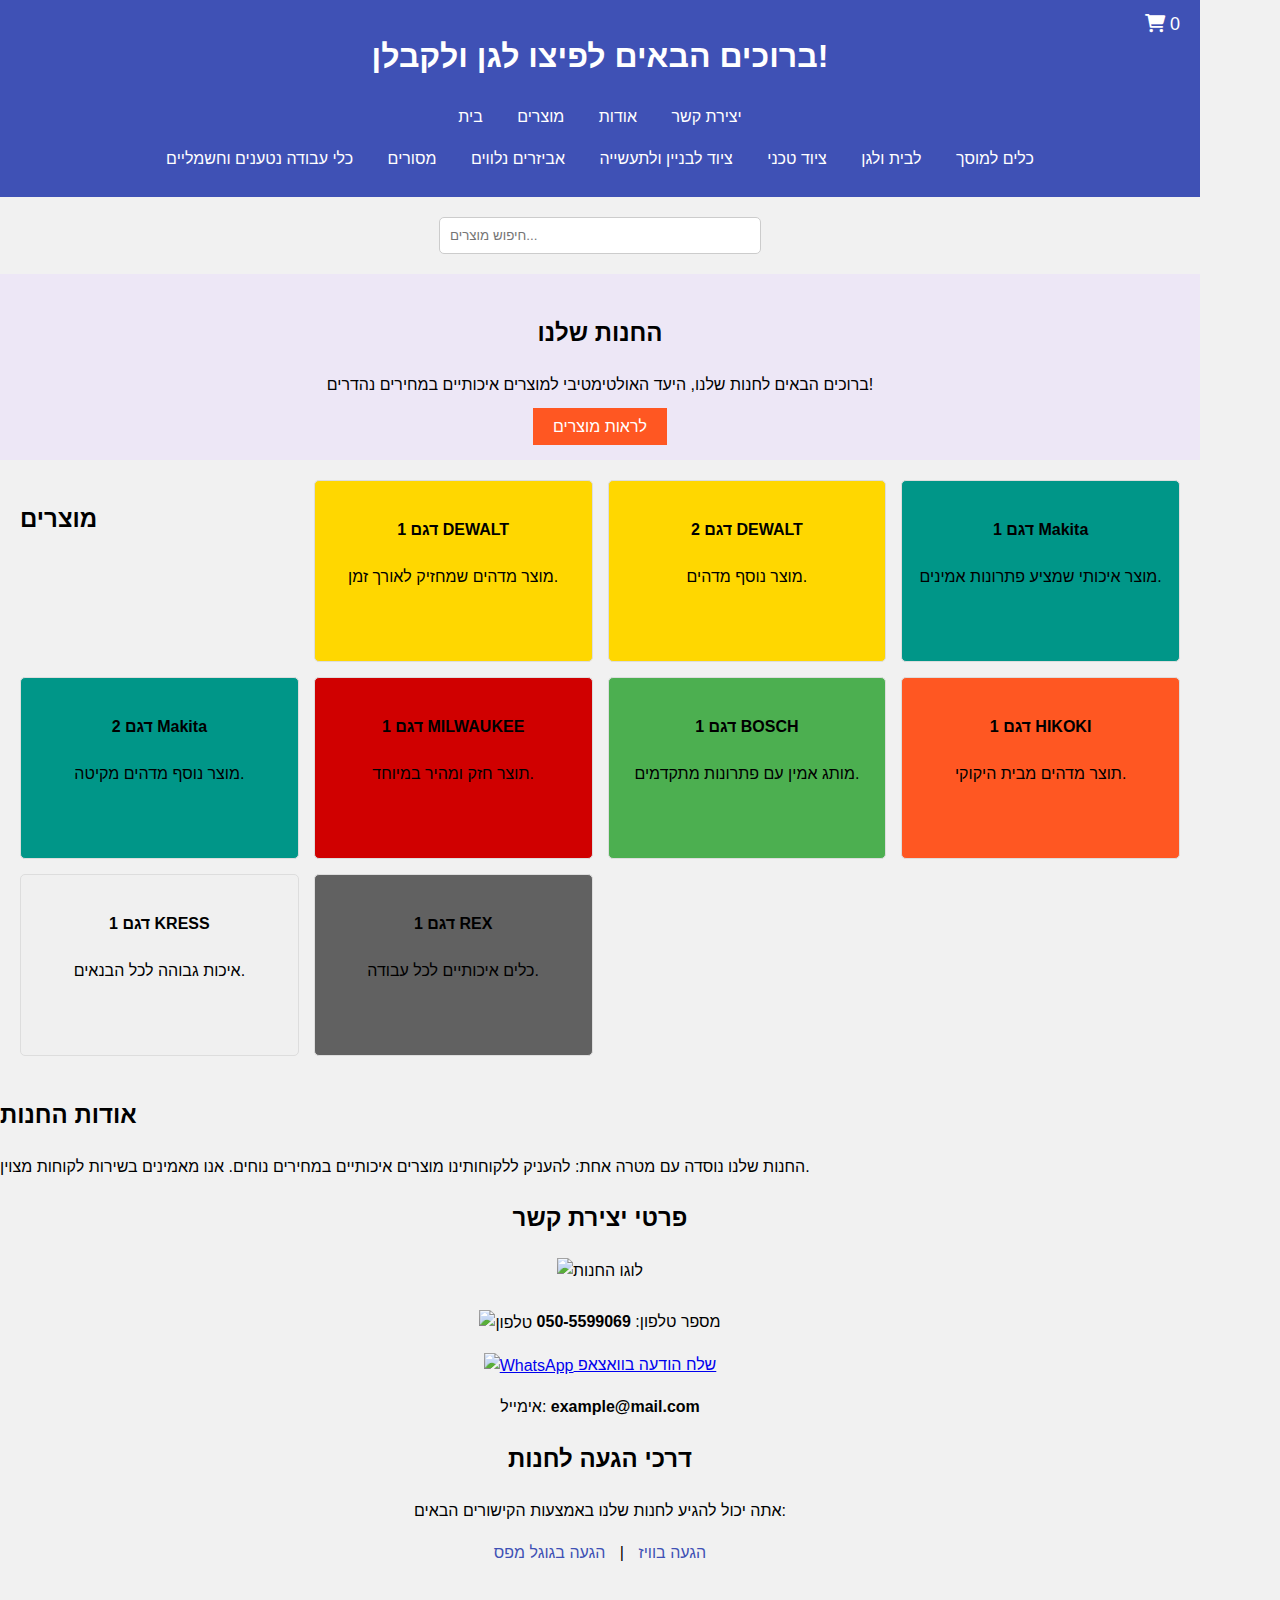
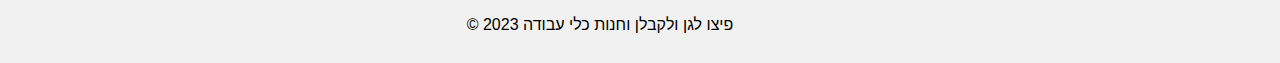
==== commit 0a355348: "Update index.html" ====
--- a/index.html
+++ b/index.html
@@ -41,7 +41,7 @@
         .cart a {
             color: white;
             text-decoration: none;
-            font-size: 18px; /* גודל הטקסט */
+            font-size: 18px; 
         }
 
         nav ul {
@@ -105,8 +105,8 @@
             text-align: center;
             transition: transform 0.3s;
             cursor: pointer; 
-            height: 150px; /* גובה קבוע לחלוניות */
-            background-color: #FFFFFF; /* צבע רקע חלונית */
+            height: 150px; 
+            background-color: #FFFFFF; 
         }
 
         /* צבעי רקע מותאמים לכל מותג */
@@ -119,7 +119,7 @@
         .brand-rex { background-color: #616161; }
 
         .product:hover {
-            transform: scale(1.05); /* אפקט צמיחה */
+            transform: scale(1.05); 
         }
 
         footer {
@@ -138,13 +138,13 @@
         }
 
         .directions a {
-            color: #3F51B5; /* צבע קישור */
+            color: #3F51B5; 
             text-decoration: none;
             margin: 0 10px;
         }
 
         .directions a:hover {
-            text-decoration: underline; /* קו תחתון בעת ריחוף */
+            text-decoration: underline; 
         }
     </style>
 </head>
@@ -155,7 +155,7 @@
             <div class="cart">
                 <a href="#cart">
                     <i class="fas fa-shopping-cart"></i>
-                    <span id="cart-count">0</span> <!-- מספר הפריטים בסל -->
+                    <span id="cart-count">0</span> 
                 </a>
             </div>
             <nav>
@@ -194,7 +194,6 @@
 
             <section id="products">
                 <h2>מוצרים</h2>
-
                 <div class="product brand-dewalt">
                     <h4>דגם 1 DEWALT</h4>
                     <p>מוצר מדהים שמחזיק לאורך זמן.</p>
@@ -240,8 +239,17 @@
 
             <section id="contact" class="contact-info">
                 <h2>פרטי יצירת קשר</h2>
-                <p>מספר טלפון: <strong>050-5599069</strong></p>
-                <p>יש לשלוח הודעות בוואצאפ ל: <strong>050-5599069</strong></p>
+                <img src="logo.png" alt="לוגו החנות" style="width: 150px; height: auto; margin-bottom: 10px;">
+                <p>
+                    <img src="phone-icon.png" alt="טלפון" style="width: 20px; vertical-align: middle;">
+                    מספר טלפון: <strong>050-5599069</strong>
+                </p>
+                <p>
+                    <a href="https://wa.me/0505599069" target="_blank">
+                        <img src="whatsapp-icon.png" alt="WhatsApp" style="width: 20px; vertical-align: middle;">
+                        שלח הודעה בוואצאפ
+                    </a>
+                </p>
                 <p>אימייל: <strong>example@mail.com</strong></p>
             </section>
 
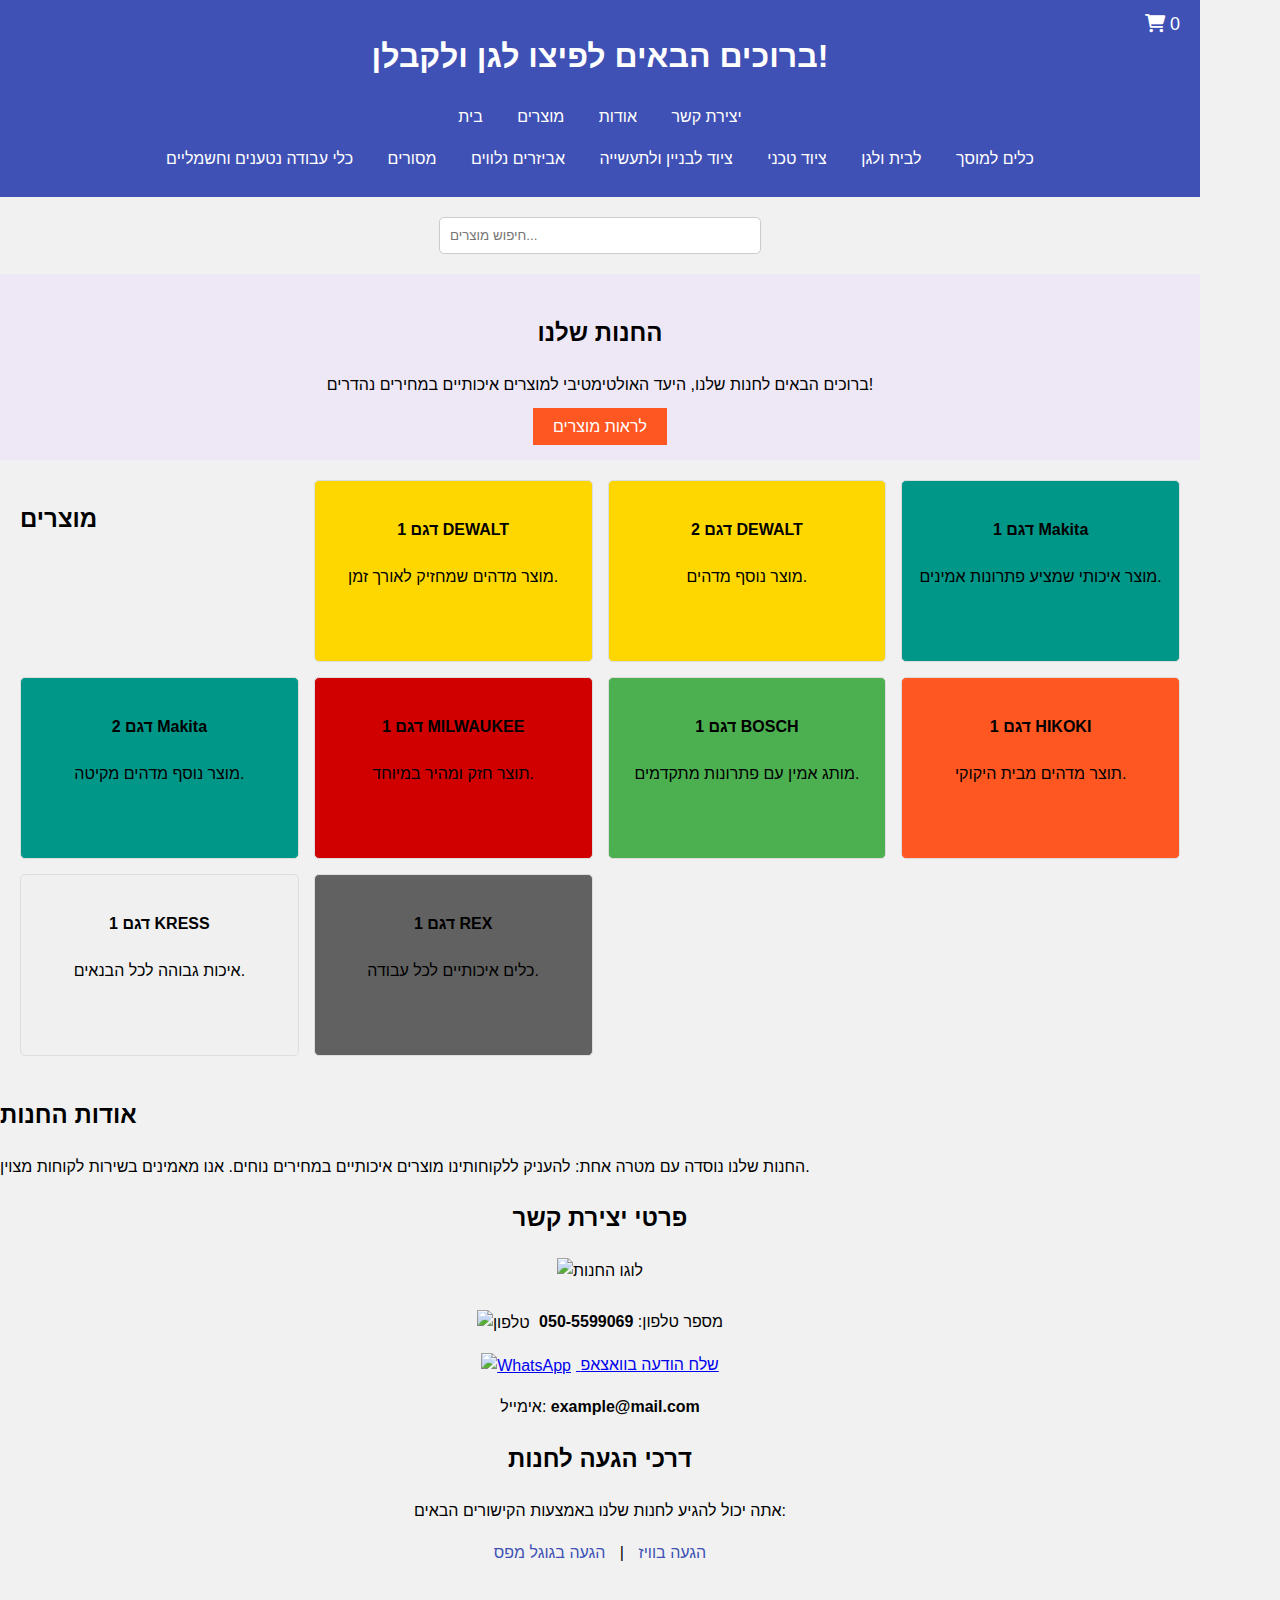
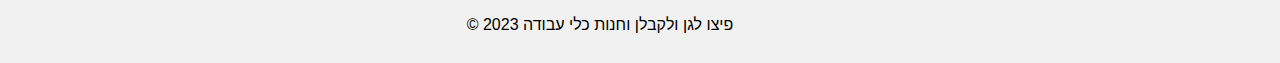
==== commit 5f983049: "Update index.html" ====
--- a/index.html
+++ b/index.html
@@ -145,6 +145,12 @@
 
         .directions a:hover {
             text-decoration: underline; 
+        }
+
+        .contact-icon {
+            width: 20px; 
+            vertical-align: middle; 
+            margin-right: 5px; /* רווח בין האייקון לטקסט */
         }
     </style>
 </head>
@@ -241,12 +247,12 @@
                 <h2>פרטי יצירת קשר</h2>
                 <img src="logo.png" alt="לוגו החנות" style="width: 150px; height: auto; margin-bottom: 10px;">
                 <p>
-                    <img src="phone-icon.png" alt="טלפון" style="width: 20px; vertical-align: middle;">
+                    <img src="phone-icon.png" alt="טלפון" class="contact-icon">
                     מספר טלפון: <strong>050-5599069</strong>
                 </p>
                 <p>
                     <a href="https://wa.me/0505599069" target="_blank">
-                        <img src="whatsapp-icon.png" alt="WhatsApp" style="width: 20px; vertical-align: middle;">
+                        <img src="whatsapp-icon.png" alt="WhatsApp" class="contact-icon">
                         שלח הודעה בוואצאפ
                     </a>
                 </p>
